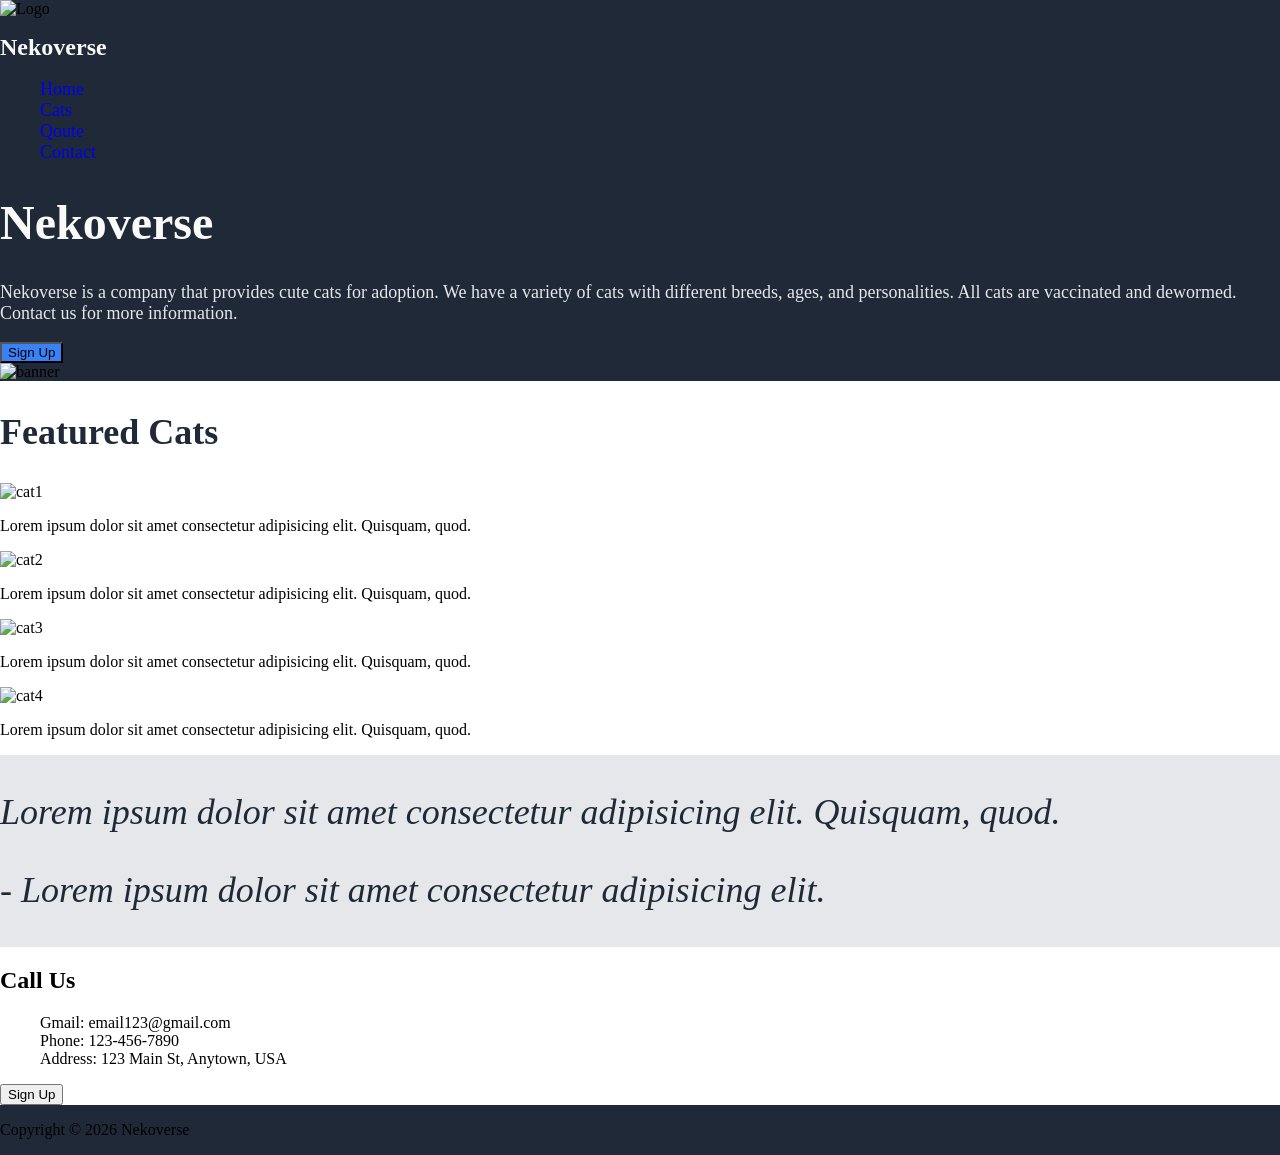
==== index.html @ 8f9c5153 "Created A simple Cat themed landing Webpage(Html Structure Done!)" ====
<!DOCTYPE html>
<html lang="en">
<head>
    <meta charset="UTF-8">
    <meta name="viewport" content="width=device-width, initial-scale=1.0">
    <title>Nekoverse</title>
    <link rel="stylesheet" href="style.css">
</head>
<body>
    <div class="hero-section">
        <div class="header">
            <div class="image-logo">
                <img src="#" alt="Logo">
            </div>
            <h1 class="logo-text">Nekoverse</h1>
            <ul class="nav-links">
                <li><a href="#">Home</a></li>
                <li><a href="#">Cats</a></li>
                <li><a href="#">Qoute</a></li>
                <li><a href="#">Contact</a></li>
            </ul>
        </div>
        <h1 class="hero-text">Nekoverse</h1>
        <p class="hero-intro">Nekoverse is a company that provides cute cats for adoption. We have a variety of cats with different breeds, ages, and personalities. All cats are vaccinated and dewormed. Contact us for more information.</p>
        <button class="hero-button">Sign Up</button>
        <div class="hero-banner"><img src="#" alt="banner"></div>
    </div>
    <div class="featured-section">
        <h2 class="featured-title">Featured Cats</h2>
        <div class="card-container">
            <div class="card"><img src="#" alt="cat1">
                <p>Lorem ipsum dolor sit amet consectetur adipisicing elit. Quisquam, quod.</p>
            </div>
            <div class="card"><img src="#" alt="cat2">
                <p>Lorem ipsum dolor sit amet consectetur adipisicing elit. Quisquam, quod.</p>
            </div>
            <div class="card"><img src="#" alt="cat3">
                <p>Lorem ipsum dolor sit amet consectetur adipisicing elit. Quisquam, quod.</p>
            </div>
            <div class="card"><img src="#" alt="cat4">
                <p>Lorem ipsum dolor sit amet consectetur adipisicing elit. Quisquam, quod.</p>
            </div>
        </div>
    </div>
    <div class="quote-section">
        <div class="qoute-container">
            <p>Lorem ipsum dolor sit amet consectetur adipisicing elit. Quisquam, quod.</p>
            <p>- Lorem ipsum dolor sit amet consectetur adipisicing elit.</p>
        </div>
    </div>
    <div class="contact-section">
        <div class="Contact-container">
            <h2>Call Us</h2>
            <ul>
                <li class="contacts">Gmail: email123@gmail.com</li>
                <li class="contacts">Phone: 123-456-7890</li>
                <li class="contacts">Address: 123 Main St, Anytown, USA</li>
            </ul>
            <button>Sign Up</button>
        </div>
    </div>
    <div class="footer">
        <p>Copyright © 2026 Nekoverse</p>
    </div>
</body>
</html>
---- style.css ----
body{
    margin: 0;
    padding: 0;
    font-style: Roboto;
    display: flex;
    flex-direction: column;
}

.hero-section,
.footer{
    background-color: #1f2937;
}

.logo-text{
    color: #F9FAF8;
    font-size: 24px;
}

.hero-text{
    font-size: 48px;
    color: #F9FAF8;
    font-weight: 900;
}

.nav-links,
.hero-intro{
    font-size: 18px;
    color: #E5E7EB;

}

.nav-links a{
    text-decoration: none;
}

.contacts,
.nav-links{
    list-style: none;
}

.hero-button,
.contact-container{
    background-color: #3882F6;
}
    
.featured-title{
    font-size: 36px;
    color: #1F2937;
    font-weight: 900;
}

.quote-section{
    background-color: #E5E7EB
}

.qoute-container p{
    font-size: 36px;
    color: #1F2937;
    font-weight: 300;
    font-style: italic;
}
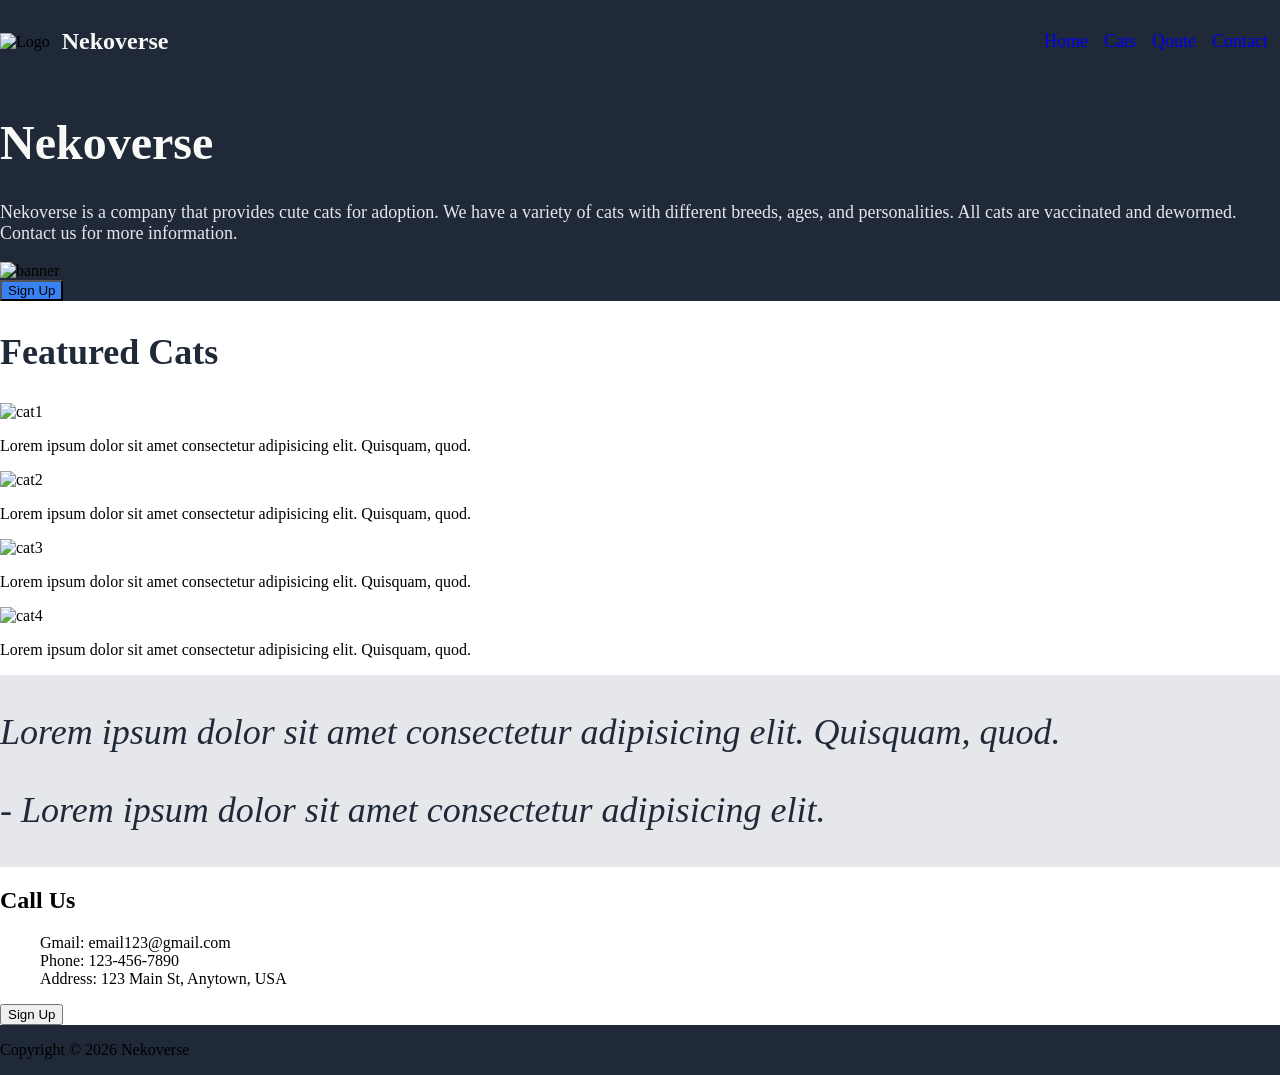
==== commit 7b0261d4: "aligned the header" ====
--- a/index.html
+++ b/index.html
@@ -20,10 +20,14 @@
                 <li><a href="#">Contact</a></li>
             </ul>
         </div>
-        <h1 class="hero-text">Nekoverse</h1>
-        <p class="hero-intro">Nekoverse is a company that provides cute cats for adoption. We have a variety of cats with different breeds, ages, and personalities. All cats are vaccinated and dewormed. Contact us for more information.</p>
-        <button class="hero-button">Sign Up</button>
-        <div class="hero-banner"><img src="#" alt="banner"></div>
+        <div class="hero-container">
+            <h1 class="hero-text">Nekoverse</h1>
+            <p class="hero-intro">Nekoverse is a company that provides cute cats for adoption. We have a variety of cats with different breeds, ages, and personalities. All cats are vaccinated and dewormed. Contact us for more information.</p>
+            <div class="hero-banner"><img src="#" alt="banner"></div>
+            <div class="hero-button">
+                <button>Sign Up</button>
+            </div>    
+        </div>
     </div>
     <div class="featured-section">
         <h2 class="featured-title">Featured Cats</h2>
--- a/style.css
+++ b/style.css
@@ -14,6 +14,8 @@
 .logo-text{
     color: #F9FAF8;
     font-size: 24px;
+    flex: 1;
+    padding: 12px;
 }
 
 .hero-text{
@@ -38,7 +40,7 @@
     list-style: none;
 }
 
-.hero-button,
+.hero-button button,
 .contact-container{
     background-color: #3882F6;
 }
@@ -58,4 +60,19 @@
     color: #1F2937;
     font-weight: 300;
     font-style: italic;
+}
+
+.hero-section{
+}
+
+.header{
+    display: flex;
+    justify-content: space-between;
+    align-items: center;
+}
+
+.nav-links{
+    display: flex;
+    gap: 16px;
+    padding: 12px;
 }
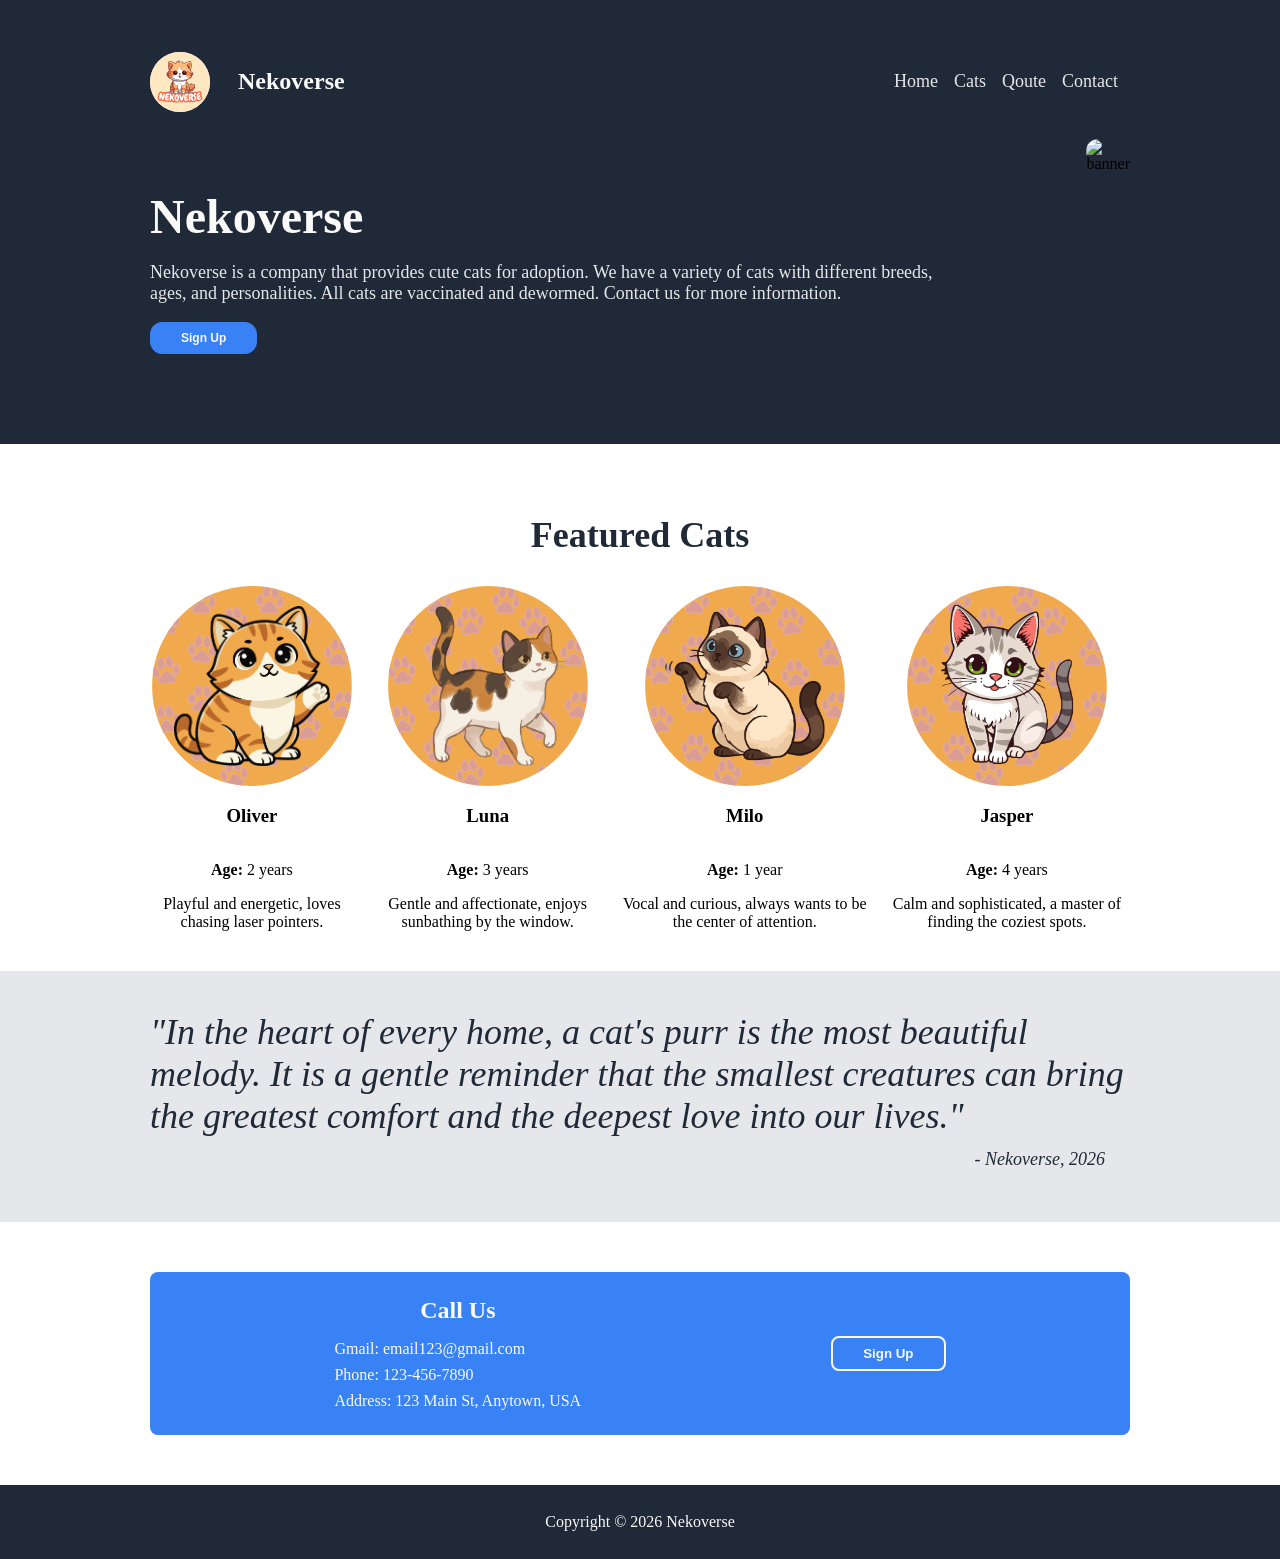
==== commit 170fb202: "change the file structure of the webpage to be deploy on github pages" ====
--- a/index.html
+++ b/index.html
@@ -4,63 +4,91 @@
     <meta charset="UTF-8">
     <meta name="viewport" content="width=device-width, initial-scale=1.0">
     <title>Nekoverse</title>
-    <link rel="stylesheet" href="style.css">
+    <link rel="stylesheet" href="src/styles/main.css">
 </head>
 <body>
-    <div class="hero-section">
-        <div class="header">
-            <div class="image-logo">
-                <img src="#" alt="Logo">
+    <div class="hero-section" id="hero">
+        <div class="hero-logo">
+            <img src="src/assets/hero-logo.svg" alt="Logo">
+        </div>
+        <h1 class="logo-text">Nekoverse</h1>
+        <ul class="nav-links">
+            <li><a href="#hero">Home</a></li>
+            <li><a href="#featured">Cats</a></li>
+            <li><a href="#quote">Qoute</a></li>
+            <li><a href="#contact">Contact</a></li>
+        </ul>
+        <div class="hero-container">
+            <div class="text-container">
+                <h1 class="hero-text">Nekoverse</h1>
+                <p class="hero-intro">Nekoverse is a company that provides cute cats for adoption. We have a variety of cats with different breeds, ages, and personalities. All cats are vaccinated and dewormed. Contact us for more information.</p>
+                <button class="hero-button">Sign Up</button>
             </div>
-            <h1 class="logo-text">Nekoverse</h1>
-            <ul class="nav-links">
-                <li><a href="#">Home</a></li>
-                <li><a href="#">Cats</a></li>
-                <li><a href="#">Qoute</a></li>
-                <li><a href="#">Contact</a></li>
-            </ul>
-        </div>
-        <div class="hero-container">
-            <h1 class="hero-text">Nekoverse</h1>
-            <p class="hero-intro">Nekoverse is a company that provides cute cats for adoption. We have a variety of cats with different breeds, ages, and personalities. All cats are vaccinated and dewormed. Contact us for more information.</p>
-            <div class="hero-banner"><img src="#" alt="banner"></div>
-            <div class="hero-button">
-                <button>Sign Up</button>
-            </div>    
-        </div>
-    </div>
-    <div class="featured-section">
-        <h2 class="featured-title">Featured Cats</h2>
-        <div class="card-container">
-            <div class="card"><img src="#" alt="cat1">
-                <p>Lorem ipsum dolor sit amet consectetur adipisicing elit. Quisquam, quod.</p>
-            </div>
-            <div class="card"><img src="#" alt="cat2">
-                <p>Lorem ipsum dolor sit amet consectetur adipisicing elit. Quisquam, quod.</p>
-            </div>
-            <div class="card"><img src="#" alt="cat3">
-                <p>Lorem ipsum dolor sit amet consectetur adipisicing elit. Quisquam, quod.</p>
-            </div>
-            <div class="card"><img src="#" alt="cat4">
-                <p>Lorem ipsum dolor sit amet consectetur adipisicing elit. Quisquam, quod.</p>
+            <div class="hero-banner">
+                <img src="src/assets/hero-banner.svg" alt="banner">
             </div>
         </div>
     </div>
-    <div class="quote-section">
-        <div class="qoute-container">
-            <p>Lorem ipsum dolor sit amet consectetur adipisicing elit. Quisquam, quod.</p>
-            <p>- Lorem ipsum dolor sit amet consectetur adipisicing elit.</p>
+    <div class="featured-section" id="featured">
+        <h2 class="featured-title">Featured Cats</h2>
+        <div class="card-container">
+            <div class="card">
+                <img src="src/assets/Tabby.svg" alt="Oliver">
+                <div class="card-info">
+                    <h3 class="cat-name">Oliver</h3>
+                    <p class="cat-details"><strong>Age:</strong> 2 years</p>
+                    <p class="cat-behaviour">Playful and energetic, loves chasing laser pointers.</p>
+                </div>
+            </div>
+            <div class="card">
+                <img src="src/assets/Calico.svg" alt="Luna">
+                <div class="card-info">
+                    <h3 class="cat-name">Luna</h3>
+                    <p class="cat-details"><strong>Age:</strong> 3 years</p>
+                    <p class="cat-behaviour">Gentle and affectionate, enjoys sunbathing by the window.</p>
+                </div>
+            </div>
+            <div class="card">
+                <img src="src/assets/Siamese.svg" alt="Milo">
+                <div class="card-info">
+                    <h3 class="cat-name">Milo</h3>
+                    <p class="cat-details"><strong>Age:</strong> 1 year</p>
+                    <p class="cat-behaviour">Vocal and curious, always wants to be the center of attention.</p>
+                </div>
+            </div>
+            <div class="card">
+                <img src="src/assets/Silveste.svg" alt="Jasper">
+                <div class="card-info">
+                    <h3 class="cat-name">Jasper</h3>
+                    <p class="cat-details"><strong>Age:</strong> 4 years</p>
+                    <p class="cat-behaviour">Calm and sophisticated, a master of finding the coziest spots.</p>
+                </div>
+            </div>
         </div>
     </div>
-    <div class="contact-section">
-        <div class="Contact-container">
-            <h2>Call Us</h2>
-            <ul>
-                <li class="contacts">Gmail: email123@gmail.com</li>
-                <li class="contacts">Phone: 123-456-7890</li>
-                <li class="contacts">Address: 123 Main St, Anytown, USA</li>
-            </ul>
-            <button>Sign Up</button>
+    <div class="quote-section" id="quote">
+        <div class="qoute-container">
+            <div class="qoute-message">
+                <p>"In the heart of every home, a cat's purr is the most beautiful melody. It is a gentle reminder that the smallest creatures can bring the greatest comfort and the deepest love into our lives."</p>
+            </div>
+            <p class="qoute-author">- Nekoverse, 2026</p>
+        </div>
+    </div>
+    <div class="contact-section" id="contact">
+        <div class="contact-container">
+            <div class="contact-info">
+                <h2 class="contact-title">Call Us</h2>
+                <div class="contact-list">
+                    <ul>
+                        <li class="contacts">Gmail: email123@gmail.com</li>
+                        <li class="contacts">Phone: 123-456-7890</li>
+                        <li class="contacts">Address: 123 Main St, Anytown, USA</li>
+                    </ul>
+                </div>
+            </div>
+            <div class="contact-button">
+                <button>Sign Up</button>
+            </div>
         </div>
     </div>
     <div class="footer">
--- a/src/styles/main.css
+++ b/src/styles/main.css
@@ -0,0 +1,246 @@
+body{
+    margin: 0px;
+    padding: 0px;
+    font-style: Roboto;
+    display: flex;
+    flex-direction: column;
+}
+
+.hero-section,
+.footer{
+    background-color: #1f2937;
+}
+
+.logo-text{
+    color: #F9FAF8;
+    font-size: 24px;
+    flex: 1;
+    padding: 12px;
+}
+
+.hero-text{
+    font-size: 48px;
+    color: #F9FAF8;
+    font-weight: 900;
+    margin: 0px;
+}
+
+.nav-links,
+.hero-intro{
+    font-size: 18px;
+    color: #E5E7EB;
+
+}
+
+.nav-links a{
+    text-decoration: none;
+    color: #E5E7EB;
+    font-weight: 500;
+}
+
+
+.contacts,
+.nav-links{
+    list-style: none;
+}
+
+.hero-button,
+.contact-section{
+    background-color: #3882F6;
+}
+
+.hero-button{
+    border: 1px solid #3882F6;
+    border-radius: 12px;
+    padding: 8px 30px;
+    color: #F9FAF8;
+    font-size: 12px;
+    font-weight: 900;
+}
+    
+.featured-title{
+    font-size: 36px;
+    color: #1F2937;
+    font-weight: 900;
+}
+
+.quote-section{
+    background-color: #E5E7EB
+}
+
+.qoute-container p{
+    font-size: 36px;
+    color: #1F2937;
+    font-weight: 300;
+    font-style: italic;
+}
+
+.nav-links{
+    display: flex;
+    gap: 16px;
+    padding: 12px;
+    justify-content: center;
+    align-items: center;
+}
+
+.hero-container{
+    display: flex;
+    justify-content: space-between;
+    gap: 16px;
+}
+
+.hero-banner img{
+    height: 300px;
+    width: auto;
+    border-radius: 12px
+}
+
+.hero-section{
+    display: flex;
+    flex-wrap: wrap;
+    padding: 40px 150px;
+    gap: 16px;
+}
+
+.hero-logo{
+    display: flex;
+    justify-content: center;
+    align-items: center;
+}
+
+.hero-logo img{
+    height: 60px;
+    width: auto;
+    padding: 0;
+    border-radius: 50%;
+}
+
+.text-container{
+    margin: 50px 100px 50px 0px;
+}
+
+.featured-section{
+    display: flex;
+    flex-direction: column;
+    justify-content: center;
+    align-items: center;
+    padding: 40px 150px;
+}
+
+.card-container{
+    display: flex;
+    justify-content: center;
+    align-items: center;
+    gap: 16px;
+}
+
+.card{
+    display: flex;
+    flex-direction: column;
+    flex-wrap: wrap;
+    justify-content: center;
+    align-items: center;
+}
+
+.card img{
+    height: 200px;
+    width: auto;
+    border-radius: 50%;
+}
+
+.card p{
+    text-align: center;
+}
+
+.card-info{
+    display: flex;
+    flex-direction: column;
+    justify-content: center;
+    align-items: center;
+}
+
+p.cat-behaviour{
+    margin: 0;
+}
+
+.qoute-container{
+    display: flex;
+    padding: 40px 150px;
+    flex-direction: column;
+}
+
+.qoute-message{
+    display: flex;
+    justify-content: center;
+    align-items: center;
+}
+
+.qoute-message p{
+    margin: 0px;
+}
+
+p.qoute-author{
+    margin: 12px 25px;
+    align-self: flex-end;
+    font-size: 18px;
+}
+
+.contact-section{
+    display: flex;
+    justify-content: center;
+    align-items: center;
+    margin: 50px 150px;
+    border-radius: 8px;
+}
+
+.contact-container{
+    display: flex;
+    justify-content: center;
+    align-items: center;
+    padding: 25px;
+    gap: 250px;
+}
+
+.contact-container h2,
+.contact-container ul{
+    margin: 0px;
+    padding: 0px;
+}
+    
+.contact-info{
+    display: flex;
+    flex-direction: column;
+    justify-content: center;
+    align-items: center;
+    gap: 16px;
+}
+
+.contact-list ul{
+    display: flex;
+    flex-direction: column;
+    gap: 8px;
+}
+
+.contact-list li{
+    list-style: none;
+    color: #F9FAF8;
+}
+
+.contact-title{
+    color: #F9FAF8;
+}
+
+.contact-button button{
+    border: 2px solid #F9FAF8;
+    background-color: #3882F6;
+    color: #F9FAF8;
+    padding: 8px 30px;
+    border-radius: 8px;
+    font-weight: 900;
+}
+
+.footer p{
+    text-align: center;
+    color: #F9FAF8;
+    padding: 12px;
+}
